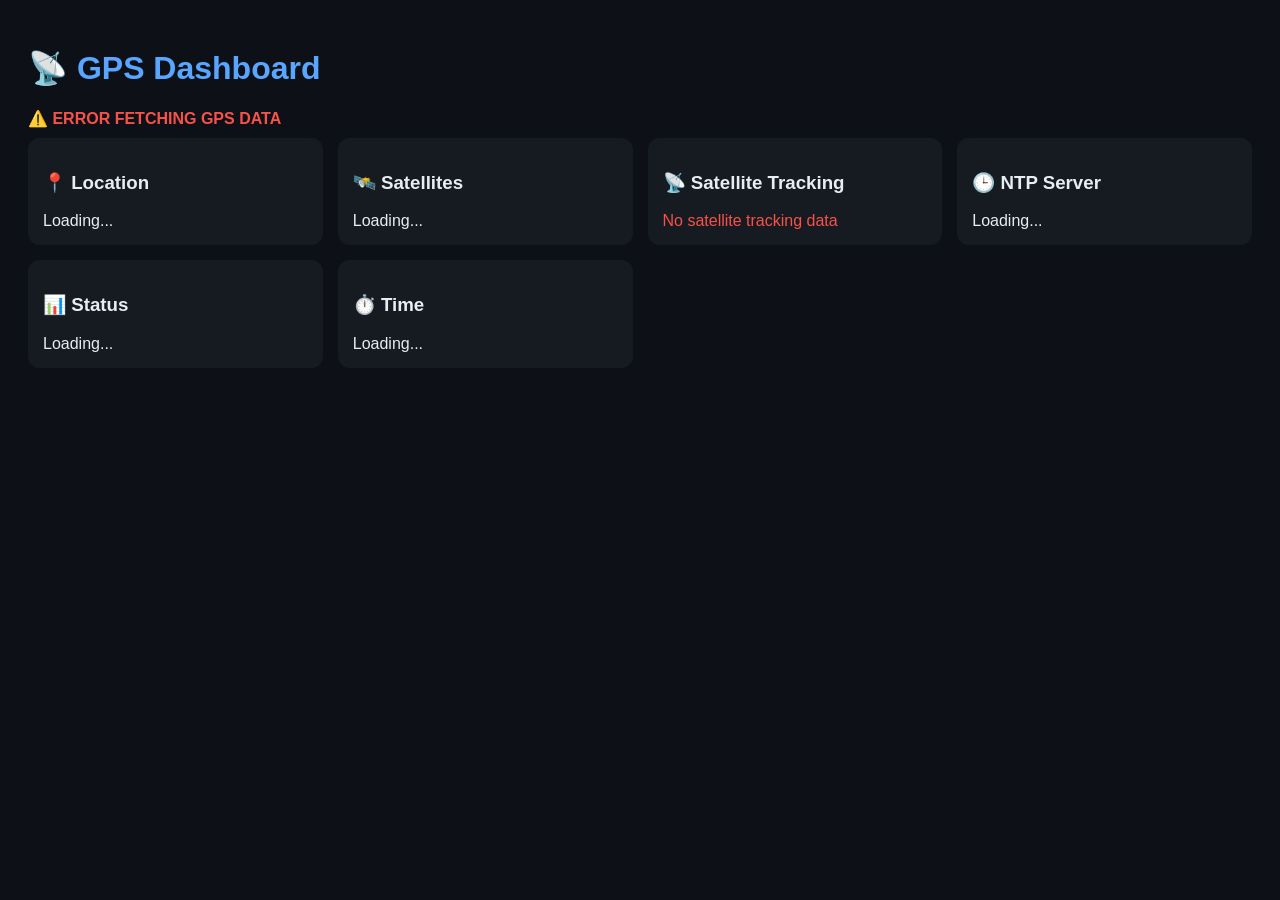
==== assets/grey/time/5g/ntp/html/index.html @ facfc940 "Move the 5G Pi under grey/time; pin line endings Co-Authored-By: Claude Opus 5.5 <noreply@anthropic." ====
<!DOCTYPE html>
<html>
<head>
    <title>GPS Dashboard</title>
    <meta charset="UTF-8">

    <!-- Leaflet Map -->
    <!-- Local copy, so the page works with the range air-gapped (see README step 7) -->
    <link rel="stylesheet" href="vendor/leaflet/leaflet.css"/>
    <script src="vendor/leaflet/leaflet.js"></script>

    <style>
        body {
            font-family: Arial;
            background: #0d1117;
            color: #e6edf3;
            padding: 20px;
        }

        h1 { color: #58a6ff; }

        .grid {
            display: grid;
            grid-template-columns: repeat(auto-fit, minmax(260px, 1fr));
            gap: 15px;
        }

        .card {
            background: #161b22;
            padding: 15px;
            border-radius: 12px;
        }

        .good { color: #3fb950; }
        .warn { color: #d29922; }
        .bad  { color: #f85149; }

        #map {
            height: 420px;
            margin-top: 15px;
            border-radius: 12px;
        }

        #alert {
            font-weight: bold;
            margin-bottom: 10px;
        }

        .sat-line {
            font-size: 13px;
            margin: 2px 0;
            padding: 2px 0;
            border-bottom: 1px solid #222;
        }
    </style>
</head>
<body>

<h1>📡 GPS Dashboard</h1>

<div id="alert"></div>

<div class="grid">
    <div class="card">
        <h3>📍 Location</h3>
        <div id="location">Loading...</div>
    </div>

    <div class="card">
        <h3>🛰️ Satellites</h3>
        <div id="satellites">Loading...</div>
    </div>

    <div class="card">
        <h3>📡 Satellite Tracking</h3>
        <div id="satList">Loading...</div>
    </div>

    <div class="card">
        <h3>🕒 NTP Server</h3>
        <div id="ntp">Loading...</div>
    </div>

    <div class="card">
        <h3>📊 Status</h3>
        <div id="status">Loading...</div>
    </div> 

    <div class="card">
        <h3>⏱️ Time</h3>
        <div id="time">Loading...</div>
    </div>
</div>

<div id="map"></div>

<script>
// The map is optional. Without Leaflet (or without internet for the
// map tiles) the rest of the page still works.
let map = null, marker = null, trail = null;
if (window.L) {
    map = L.map('map').setView([0, 0], 2);
    marker = L.marker([0, 0]).addTo(map);
    trail = L.polyline([], {weight: 3}).addTo(map);

    L.tileLayer('https://{s}.tile.openstreetmap.org/{z}/{x}/{y}.png', {
        attribution: '© OpenStreetMap'
    }).addTo(map);
} else {
    document.getElementById("map").style.display = "none";
}

function show(v, digits) {
    if (v === null || v === undefined) return "--";
    return (digits !== undefined) ? Number(v).toFixed(digits) : v;
}

let path = [];
let lastUpdateTime = Date.now();

function getMovement(speed) {
    return speed > 0.5 ? "MOVING 🚗" : "STATIONARY 🧍";
}

function getSignalQuality(data) {
    if (data.fix_quality == "0") return {text: "NO FIX ❌", class: "bad"};
    if (data.satellites_used < 4) return {text: "WEAK ⚠️", class: "warn"};
    if (data.hdop > 2) return {text: "LOW ACCURACY ⚠️", class: "warn"};
    return {text: "GOOD ✅", class: "good"};
}

function checkStale() {
    let diff = (Date.now() - lastUpdateTime) / 1000;

    if (diff > 5) {
        document.getElementById("alert").innerHTML =
            `<span class="bad">⚠️ GPS DATA STALE (${diff.toFixed(1)}s)</span>`;
    }
}

async function updateGPS() {
    try {
        const res = await fetch('temp/gps.json?cache=' + Date.now());
        const data = await res.json();

        lastUpdateTime = Date.now();

        let movement = getMovement(data.speed_knots);
        let signal = getSignalQuality(data);

        document.getElementById("location").innerHTML = `
            Lat: ${show(data.lat, 6)}<br>
            Lon: ${show(data.lon, 6)}<br>
            Alt: ${show(data.altitude_m)} m<br>
            Speed: ${show(data.speed_knots)} kn<br>
            State: <b>${movement}</b>
        `;

        document.getElementById("satellites").innerHTML = `
            Used: ${show(data.satellites_used)}<br>
            In View: ${show(data.satellites_in_view)}<br>
            HDOP: ${show(data.hdop)}
        `;

        document.getElementById("status").innerHTML = `
            Fix: ${show(data.fix_mode)} (${data.status})<br>
            Signal: <span class="${signal.class}">${signal.text}</span>
        `;

        document.getElementById("time").innerHTML = `
            GPS: ${show(data.gps_time_utc)}<br>
            Pi: ${data.timestamp_utc}
        `;

        if (data.ntp_stratum === undefined) {
            document.getElementById("ntp").innerHTML =
                "<span class='bad'>chrony not answering</span>";
        } else {
            let onGps = data.ntp_source === "GPS";
            document.getElementById("ntp").innerHTML = `
                Source: <span class="${onGps ? 'good' : 'warn'}">${data.ntp_source || "none"}</span><br>
                Stratum: ${data.ntp_stratum}<br>
                Offset: ${(data.ntp_offset_s * 1000).toFixed(3)} ms<br>
                Leap: ${data.ntp_leap}
            `;
        }

        document.getElementById("alert").innerHTML = "";

        if (map && data.lat && data.lon) {
            marker.setLatLng([data.lat, data.lon]);
            map.setView([data.lat, data.lon], 16);

            path.push([data.lat, data.lon]);
            if (path.length > 200) path.shift();

            trail.setLatLngs(path);
        }

    } catch (e) {
        document.getElementById("alert").innerHTML =
            `<span class="bad">⚠️ ERROR FETCHING GPS DATA</span>`;
    }
}

async function updateSatellites() {
    try {
        const res = await fetch('temp/satellites.json?cache=' + Date.now());
        const data = await res.json();

        let html = "";

        data.satellites.forEach(sat => {
            html += `<div class="sat-line">
                ${sat.gnss} ${sat.prn} | SNR ${show(sat.snr)} | El ${show(sat.elevation)}° | Az ${show(sat.azimuth)}° 
                ${sat.used ? "<span class='good'>USED</span>" : ""}
            </div>`;
        });

        document.getElementById("satList").innerHTML =
            html || "<span class='warn'>No satellites in view yet</span>";

    } catch (e) {
        document.getElementById("satList").innerHTML =
            "<span class='bad'>No satellite tracking data</span>";
    }
}

setInterval(updateGPS, 1000);
setInterval(updateSatellites, 2000);
setInterval(checkStale, 2000);

updateGPS();
updateSatellites();
</script>

</body>
</html>
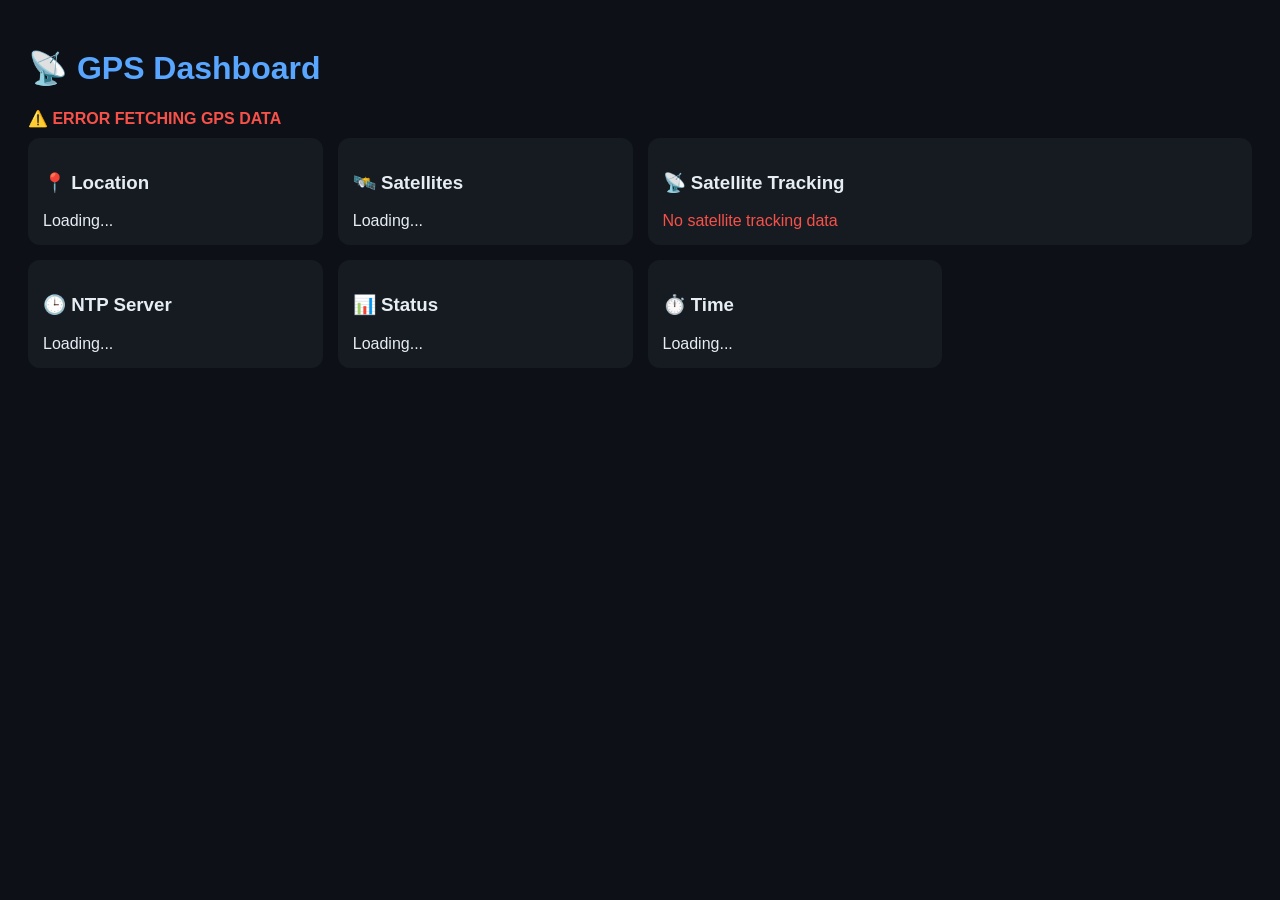
==== commit 11b1895a: "Keep one NTP Pi folder: newest build in assets/grey/time/5g/ntp Moves Tim's latest version (install." ====
--- a/assets/grey/time/5g/ntp/html/index.html
+++ b/assets/grey/time/5g/ntp/html/index.html
@@ -46,12 +46,33 @@
             margin-bottom: 10px;
         }
 
-        .sat-line {
-            font-size: 13px;
-            margin: 2px 0;
-            padding: 2px 0;
-            border-bottom: 1px solid #222;
-        }
+        /* ---- Satellite list ---- */
+        .sys-summary { display: flex; flex-wrap: wrap; gap: 6px; margin-bottom: 10px; }
+        .sys-chip {
+            font-size: 12px; padding: 3px 8px; border-radius: 10px;
+            background: #0d1117; border: 1px solid var(--sys);
+        }
+        .sys-chip b { color: var(--sys); }
+        .sat-table { width: 100%; border-collapse: collapse; font-size: 13px; }
+        .sat-table th { text-align: left; color: #8b949e; font-weight: normal; padding: 2px 4px; border-bottom: 1px solid #30363d; }
+        .sat-table td { padding: 3px 4px; border-bottom: 1px solid #21262d; white-space: nowrap; }
+        .sat-table td.num, .sat-table th.num { text-align: right; font-variant-numeric: tabular-nums; }
+        .sat-name { border-left: 3px solid var(--sys); padding-left: 6px; }
+        .snr-bar { display: inline-block; height: 6px; border-radius: 3px; background: var(--sys); vertical-align: middle; }
+        .sat-table td.bar { width: 64px; padding-left: 6px; }
+        /* The tracking card is wider than the others, on screens big enough for it. */
+        @media (min-width: 760px) { .card.wide { grid-column: span 2; } }
+        .untracked td { color: #6e7681; }
+        /* Fixed height (about 15 rows) so the page below never moves as satellites come and go. */
+        .sat-scroll { height: 340px; overflow-y: auto; }
+        .sat-table th { position: sticky; top: 0; background: #161b22; z-index: 1; }
+        .sat-footer { height: 30px; }
+        #satToggle {
+            margin-top: 8px; background: none; border: 1px solid #30363d; color: #8b949e;
+            border-radius: 6px; padding: 3px 10px; cursor: pointer; font-size: 12px;
+        }
+        #satToggle:hover { color: #e6edf3; border-color: #8b949e; }
+        #satToggle:disabled { opacity: 0.4; cursor: default; }
     </style>
 </head>
 <body>
@@ -71,7 +92,7 @@
         <div id="satellites">Loading...</div>
     </div>
 
-    <div class="card">
+    <div class="card wide">
         <h3>📡 Satellite Tracking</h3>
         <div id="satList">Loading...</div>
     </div>
@@ -95,17 +116,30 @@
 <div id="map"></div>
 
 <script>
+// ---- Settings ----
+// Map tiles. Point this at the range's own tile server for air-gapped use.
+const TILE_URL = 'https://{s}.tile.openstreetmap.org/{z}/{x}/{y}.png';
+const TILE_ATTRIBUTION = '© OpenStreetMap contributors';
+
+// One colour per satellite system, used in the list (and later the map and sky plot).
+const SYSTEM_COLOURS = {
+    GPS: '#58a6ff', GLONASS: '#f85149', Galileo: '#a371f7', BeiDou: '#d29922',
+    QZSS: '#39c5cf', SBAS: '#8b949e', NavIC: '#db61a2', Other: '#8b949e'
+};
+const SYSTEM_ORDER = ['GPS', 'GLONASS', 'Galileo', 'BeiDou', 'QZSS', 'SBAS', 'NavIC', 'Other'];
+
 // The map is optional. Without Leaflet (or without internet for the
 // map tiles) the rest of the page still works.
 let map = null, marker = null, trail = null;
 if (window.L) {
     map = L.map('map').setView([0, 0], 2);
-    marker = L.marker([0, 0]).addTo(map);
+    // A drawn dot instead of Leaflet's default pin, which needs extra image files.
+    marker = L.circleMarker([0, 0], {
+        radius: 8, color: '#ffffff', weight: 2, fillColor: '#3fb950', fillOpacity: 1
+    }).addTo(map);
     trail = L.polyline([], {weight: 3}).addTo(map);
 
-    L.tileLayer('https://{s}.tile.openstreetmap.org/{z}/{x}/{y}.png', {
-        attribution: '© OpenStreetMap'
-    }).addTo(map);
+    L.tileLayer(TILE_URL, { attribution: TILE_ATTRIBUTION }).addTo(map);
 } else {
     document.getElementById("map").style.display = "none";
 }
@@ -116,6 +150,8 @@
 }
 
 let path = [];
+let centredOnce = false;   // centre the map on the first fix only, so the user can zoom and pan freely
+let showUntracked = false; // satellites the receiver knows about but cannot hear (SNR 0)
 let lastUpdateTime = Date.now();
 
 function getMovement(speed) {
@@ -158,6 +194,7 @@
 
         document.getElementById("satellites").innerHTML = `
             Used: ${show(data.satellites_used)}<br>
+            Tracked: ${show(data.satellites_tracked)}<br>
             In View: ${show(data.satellites_in_view)}<br>
             HDOP: ${show(data.hdop)}
         `;
@@ -189,7 +226,10 @@
 
         if (map && data.lat && data.lon) {
             marker.setLatLng([data.lat, data.lon]);
-            map.setView([data.lat, data.lon], 16);
+            if (!centredOnce) {
+                map.setView([data.lat, data.lon], 16);
+                centredOnce = true;
+            }
 
             path.push([data.lat, data.lon]);
             if (path.length > 200) path.shift();
@@ -203,22 +243,66 @@
     }
 }
 
+function sysStyle(name) {
+    return `--sys:${SYSTEM_COLOURS[name] || SYSTEM_COLOURS.Other}`;
+}
+
+function satRow(sat) {
+    const snr = sat.snr || 0;
+    const bar = snr > 0 ? `<span class="snr-bar" style="width:${Math.min(snr, 50) * 1.2}px"></span>` : "";
+    return `<tr class="${sat.tracked ? '' : 'untracked'}" style="${sysStyle(sat.gnss)}">
+        <td><span class="sat-name">${sat.gnss} ${show(sat.svid)}</span></td>
+        <td class="num">${snr}</td>
+        <td class="bar">${bar}</td>
+        <td class="num">${sat.elevation === null ? '--' : sat.elevation + '°'}</td>
+        <td class="num">${sat.azimuth === null ? '--' : sat.azimuth + '°'}</td>
+        <td>${sat.used ? "<span class='good'>USED</span>" : ""}</td>
+    </tr>`;
+}
+
 async function updateSatellites() {
     try {
         const res = await fetch('temp/satellites.json?cache=' + Date.now());
         const data = await res.json();
-
-        let html = "";
-
-        data.satellites.forEach(sat => {
-            html += `<div class="sat-line">
-                ${sat.gnss} ${sat.prn} | SNR ${show(sat.snr)} | El ${show(sat.elevation)}° | Az ${show(sat.azimuth)}° 
-                ${sat.used ? "<span class='good'>USED</span>" : ""}
-            </div>`;
-        });
-
-        document.getElementById("satList").innerHTML =
-            html || "<span class='warn'>No satellites in view yet</span>";
+        const sats = data.satellites || [];
+
+        if (sats.length === 0) {
+            document.getElementById("satList").innerHTML =
+                "<span class='warn'>No satellites in view yet</span>";
+            return;
+        }
+
+        // One chip per system: used / tracked / in view.
+        const systems = data.systems || {};
+        const chips = SYSTEM_ORDER.filter(n => systems[n]).map(n => {
+            const c = systems[n];
+            return `<span class="sys-chip" style="${sysStyle(n)}" title="used / tracked / in view">
+                <b>${n}</b> ${c.used} / ${c.tracked} / ${c.in_view}</span>`;
+        }).join("");
+
+        const tracked = sats.filter(s => s.tracked);
+        const untracked = sats.filter(s => !s.tracked);
+        const rows = tracked.concat(showUntracked ? untracked : []).map(satRow).join("");
+
+        const toggle = `<button id="satToggle" ${untracked.length === 0 ? "disabled" : ""}
+                onclick="showUntracked = !showUntracked; updateSatellites();">
+                ${showUntracked ? "Hide" : "Show"} ${untracked.length} not tracked (SNR 0)</button>`;
+
+        // Keep the reader's scroll position across refreshes.
+        const old = document.querySelector("#satList .sat-scroll");
+        const scrollTop = old ? old.scrollTop : 0;
+
+        document.getElementById("satList").innerHTML = `
+            <div class="sys-summary">${chips}</div>
+            <div class="sat-scroll">
+                <table class="sat-table">
+                    <tr><th>Satellite</th><th class="num" title="Signal-to-noise ratio, dB-Hz. Above about 30 is strong.">SNR</th><th></th><th class="num">Elev</th><th class="num">Az</th><th></th></tr>
+                    ${rows || "<tr><td colspan='6' class='warn'>None tracked yet</td></tr>"}
+                </table>
+            </div>
+            <div class="sat-footer">${toggle}</div>`;
+
+        document.querySelector("#satList .sat-scroll").scrollTop = scrollTop;
 
     } catch (e) {
         document.getElementById("satList").innerHTML =
